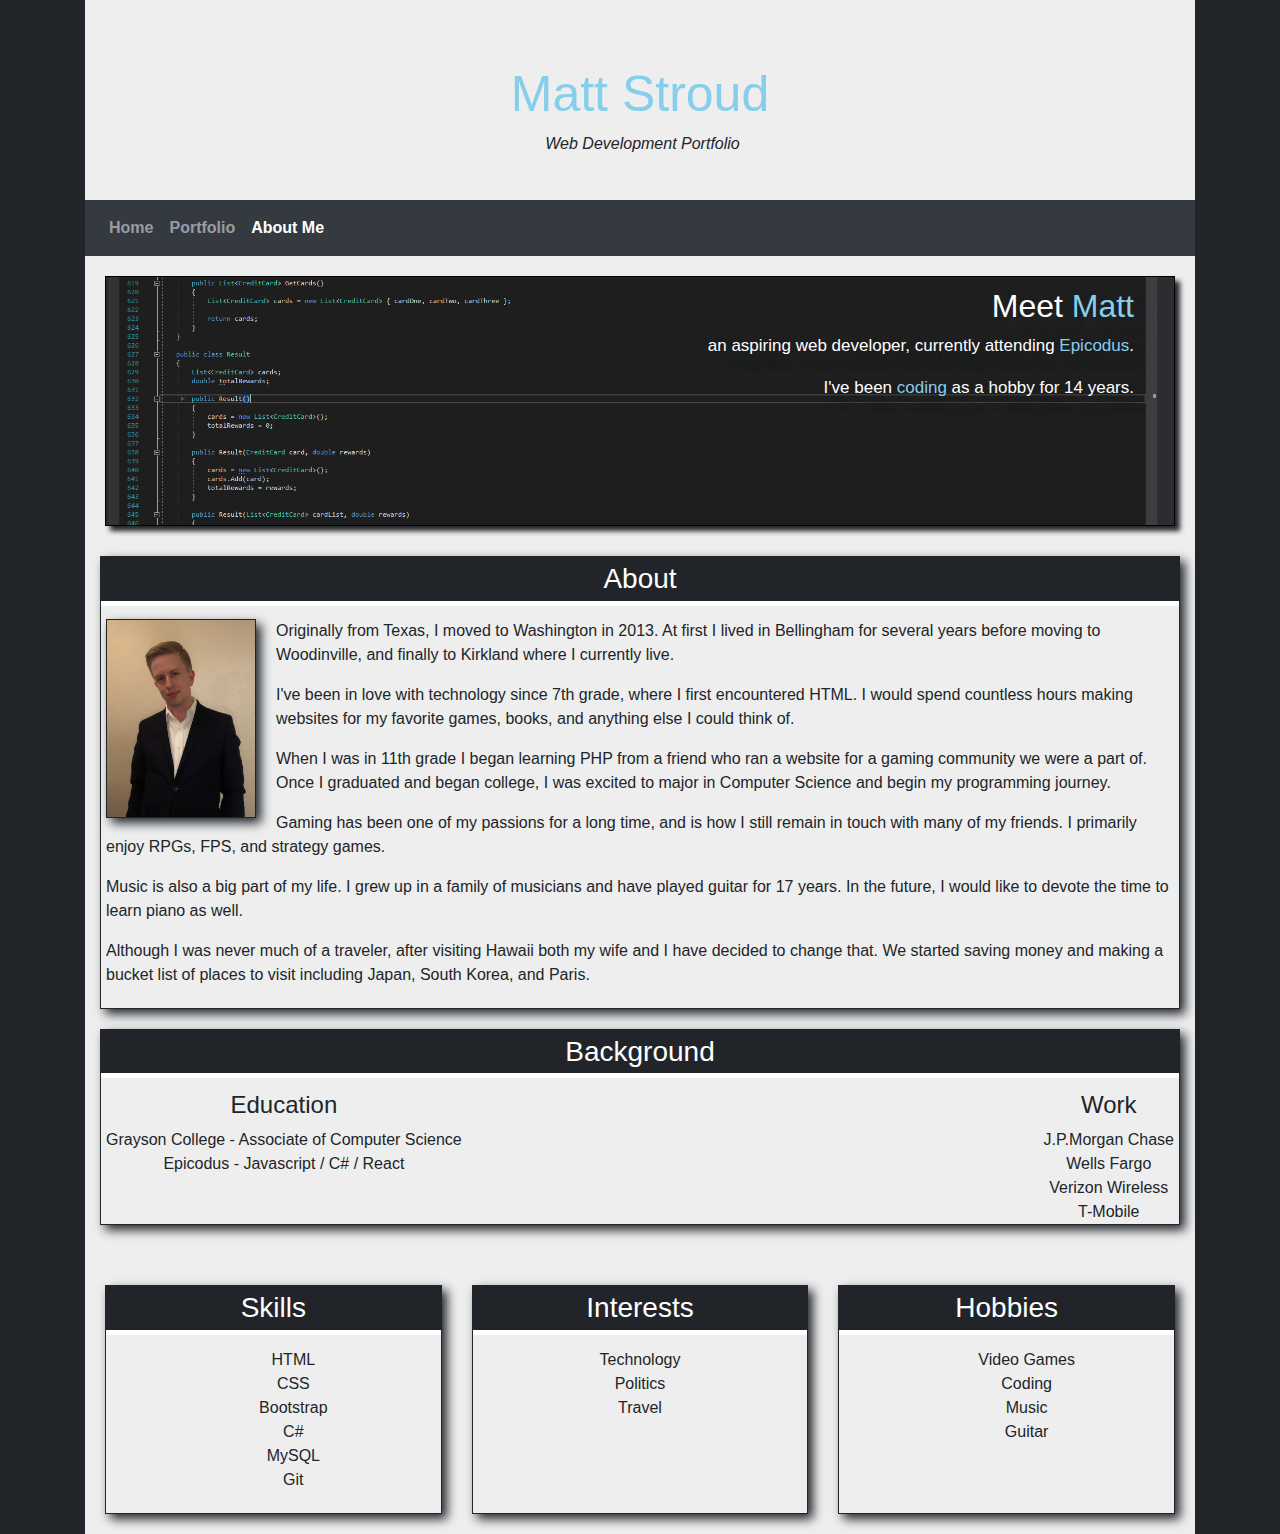
==== about.html @ e351958e "change about layout to include cols" ====
<!DOCTYPE html>
<html>
  <head>
    <link rel="stylesheet" href="https://stackpath.bootstrapcdn.com/bootstrap/4.4.1/css/bootstrap.min.css" 
    integrity="sha384-Vkoo8x4CGsO3+Hhxv8T/Q5PaXtkKtu6ug5TOeNV6gBiFeWPGFN9MuhOf23Q9Ifjh" crossorigin="anonymous">
    <script src="https://stackpath.bootstrapcdn.com/bootstrap/4.4.1/js/bootstrap.min.js" 
    integrity="sha384-wfSDF2E50Y2D1uUdj0O3uMBJnjuUD4Ih7YwaYd1iqfktj0Uod8GCExl3Og8ifwB6" crossorigin="anonymous"></script>
    <link rel="stylesheet" href="./css/styles.css" type="text/css">
    <title>Portfolio | Matt Stroud</title>
  </head>
  <body>

    <div class="container">
      <div class="jumbotron">
        <h1>Matt Stroud</h1>
        <p class="title-footer"><em>Web Development Portfolio</em></p>
      </div>

      <nav class="navbar navbar-expand navbar-dark bg-dark">
        <div class="collapse navbar-collapse" id="navbarNavAltMarkup">
          <div class="navbar-nav">
            <a class="nav-item nav-link" href="./">Home <span class="sr-only">(current)</span></a>
            <a class="nav-item nav-link" href="./portfolio.html">Portfolio</a>
            <a class="nav-item nav-link active" href="./about.html">About Me</a>
          </div>
        </div>
      </nav>

      <div class="content">
        
        <div class="well home-well img-code-about">
          <h2>Meet <span class="emphasis">Matt</span></h2>
          <p class="title-footer">an aspiring web developer, currently attending <span class="emphasis">Epicodus</span>.</p>
          <p>I've been <span class="emphasis">coding</span> as a hobby for 14 years.</p>
        </div>
      
        <div class="row">
          <div class="panel panel-info about-panel">
            <div class="panel-heading">
              <h3 class="panel-title">About</h3>
            </div>
            <div class="panel-body about-profile">
              <img src="./img/matt.jpg" class="img-profile" alt="Picture of Matt">
              <p>
                Originally from Texas, I moved to Washington in 2013.
                At first I lived in Bellingham for several years before moving to Woodinville, and finally to Kirkland where I currently live.
              </p>
              <p>
                I've been in love with technology since 7th grade, where I first encountered HTML.
                I would spend countless hours making websites for my favorite games, books, and anything else I could think of.
              </p>
              <p>
                When I was in 11th grade I began learning PHP from a friend who ran a website for a gaming community we were a part of.
                Once I graduated and began college, I was excited to major in Computer Science and begin my programming journey.
              </p>
              <p>
                Gaming has been one of my passions for a long time, and is how I still remain in touch with many of my friends.
                I primarily enjoy RPGs, FPS, and strategy games.
              </p>
              <p>
                Music is also a big part of my life. I grew up in a family of musicians and have played guitar for 17 years.
                In the future, I would like to devote the time to learn piano as well.
              </p>
              <p>
                Although I was never much of a traveler, after visiting Hawaii both my wife and I have decided to change that.
                We started saving money and making a bucket list of places to visit including Japan, South Korea, and Paris.
              </p>
            </div>
          </div>
        </div>

        <div class="row">
          <div class="panel panel-info about-panel">
            <div class="panel-heading">
              <h3 class="panel-title">Background</h3>
            </div>
            <div class="panel-body">
              <div style="float: left;">
                <h4>Education</h4>
                <ul>
                  <li>Grayson College - Associate of Computer Science</li>
                  <li>Epicodus - Javascript / C# / React</li>
                </ul>
              </div>
              <div style="float: right;">
                <h4>Work</h4>
                <ul>
                  <li>J.P.Morgan Chase</li>
                  <li>Wells Fargo</li>
                  <li>Verizon Wireless</li>
                  <li>T-Mobile</li>
                </ul>

              </div>
            </div>
          </div>
        </div>

        <div class="row about-row">
          <div class="col-md-4">
            <div class="panel panel-info">
              <div class="panel-heading">
                <h3 class="panel-title">Skills</h3>
              </div>
              <div class="panel-body">
                <ul>
                  <li>HTML</li>
                  <li>CSS</li>
                  <li>Bootstrap</li>
                  <li>C#</li>
                  <li>MySQL</li>
                  <li>Git</li>
                </ul>
              </div>
            </div>
          </div>


          <div class="col-md-4">
            <div class="panel panel-info">
              <div class="panel-heading">
                <h3 class="panel-title">Interests</h3>
              </div>
              <div class="panel-body">
                  <li>Technology</li>
                  <li>Politics</li>
                  <li>Travel</li>
                </ul>
              </div>
            </div>
          </div>
  

          <div class="col-md-4">
            <div class="panel panel-info">
              <div class="panel-heading">
                <h3 class="panel-title">Hobbies</h3>
              </div>
              <div class="panel-body">
                <ul>
                  <li>Video Games</li>
                  <li>Coding</li>
                  <li>Music</li>
                  <li>Guitar</li>
                </ul>
              </div>
            </div>
          </div>
        </div>

      </div>
    </div>

  </body>
</html>
---- css/styles.css ----
body {
  background-color: #212529;
}

.jumbotron {
  text-align: center;
  margin-bottom: 0;
  background-color: #EEEEEE;
  height: 200px;
  border-radius: 0;
}

.jumbotron h1{
  font-size: 50px;
  color: skyblue;
}
.navbar {
  margin-top: 0;
  margin-bottom: 0px;
}

.well {
  background-color: white;
  box-shadow: 5px 5px 5px #212529;
  padding: 10px;
  width: 100%;
}

.navbar {
  font-weight: bold;
}

.home-well {
  content: "";
  clear: both;
  display: table;
  margin-bottom: 20px;
}

.about-profile {
  text-align: left;
}

.content {
  padding: 20px;
  background-color:#EEEEEE;

}

.title-footer {
  text-indent: 5px;
}

.about-panel {
  width: 100%;
  margin: 10px;
  text-align: center;
}

.about-panel ul, li{
  list-style-position:inside;
  margin:0;
  padding:0;
  list-style-type: none;
}

.project-row {
  text-align: center;
  margin-top: 50px;
}

.about-row {
  text-align: center;
  margin-top: 50px;
}

.panel-title{
  background-color: #212529;
  color: white;
  border-bottom: solid;
  border-width: 5px;
  border-color: white;
  padding: 5px;
}

.panel-body {
  padding: 5px;
}
.panel {
  border-style: solid;
  border-width: 1px;
  border-color: bg-dark;
  height: 100%;
  box-shadow: 5px 5px 10px #212529;
}

.img-thumb {
  width: 90%;
  text-decoration: none;
  border-style: solid;
  box-shadow: 5px 5px 10px #212529;
  border-width: 1px;
  border-color: bg-dark;
  margin-bottom: 5px;
}

.img-code-index {
  overflow: hidden;

  width: 100%;
  background-image: url(../img/img_code.png);
  height: 250px;
  border: black;
  border-width: 1px;
  border-style: solid;
  
  background-position: center;
  background-size: cover;
  text-align: right;
}

.img-code-index h2 {
  color: white;
  text-shadow: 10px 10px 10px #212529;
  padding-right: 30px;
}

.img-code-index p {
  color: white;
  text-shadow: 10px 10px 10px #212529;
  padding-right: 30px;
  font-size: 17px;
}

.img-code-portfolio {
  overflow: hidden;

  width: 100%;
  background-image: url(../img/img_vscode.png);
  height: 250px;
  border: black;
  border-width: 1px;
  border-style: solid;
  
  background-position: center;
  background-size: cover;
  text-align: right;
}

.img-code-portfolio h2 {
  color: white;
  text-shadow: 10px 10px 10px #212529;
  padding-right: 30px;
}

.img-code-portfolio p {
  color: white;
  text-shadow: 10px 10px 10px #212529;
  padding-right: 30px;
  font-size: 17px;
}

.img-code-about {
  overflow: hidden;

  width: 100%;
  background-image: url(../img/img_code2.png);
  height: 250px;
  border: black;
  border-width: 1px;
  border-style: solid;
  
  background-position: center;
  background-size: cover;
  text-align: right;
}

.img-code-about h2 {
  color: white;
  text-shadow: 10px 10px 10px #212529;
  padding-right: 30px;
}

.img-code-about p {
  color: white;
  text-shadow: 10px 10px 10px #212529;
  padding-right: 30px;
  font-size: 17px;
}

.img-profile {
  width: 150px;
  float: left;
  text-decoration: none;
  border-style: solid;
  box-shadow: 5px 5px 10px #212529;
  border-width: 1px;
  border-color: bg-dark;
  margin-bottom: 5px;
  margin-right: 20px;
}

a.view-live-link  {
  text-decoration: none;
  color: #212529;
}

a.view-live-link:hover {
  text-decoration: none;
  color: skyblue;
}

a, a:focus, a:active, a:visited, a:hover img {
  color: #212529;
  text-decoration: none;
}

.home-portfolio {
  text-align: center;
  background: #212529;
  color: white;
}

.emphasis {
  color: skyblue;
}

.tech-list {
  text-align: left;
}

.tech-list li {
  list-style-type: decimal;
}

a.portfolio-link  {
  text-decoration: none;
  color: white;
}

a.portfolio-link:hover {
  text-decoration: none;
  color: skyblue;
}
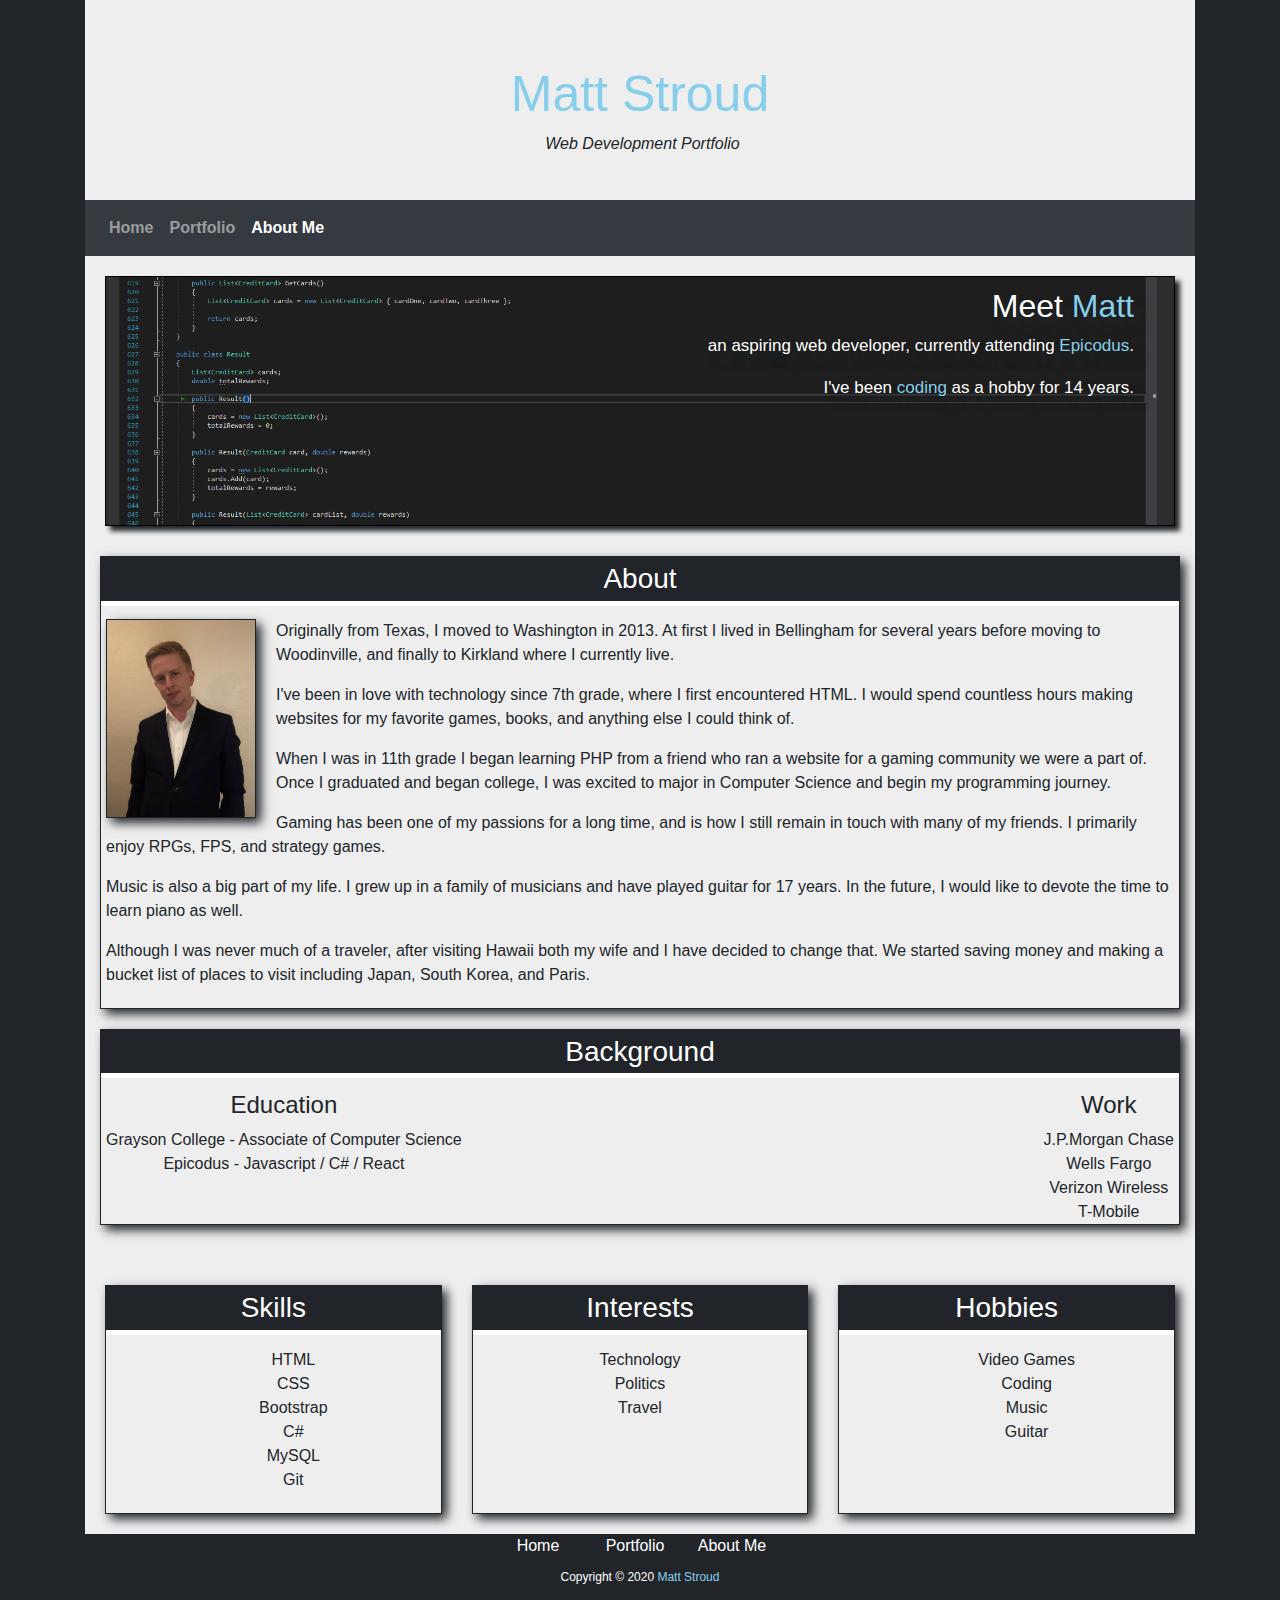
==== commit 24e84711: "add footer all pages" ====
--- a/about.html
+++ b/about.html
@@ -149,6 +149,31 @@
         </div>
 
       </div>
+
+      <div class="footer">
+        <div class="footer-nav">
+          <ul class="footer-nav">
+            <li>
+              <a href="./" class="footer-link">
+                Home
+              </a>
+            </li>
+            <li>
+              <a href="./portfolio.html" class="footer-link">
+                Portfolio
+              </a>
+            </li>
+            <li>
+              <a href="./about.html" class="footer-link">
+                About Me
+              </a>
+            </li>
+          </ul>
+        </div>
+        <div class="copyright">
+          <p>Copyright © 2020 <span class="emphasis">Matt Stroud</span></p>
+        </div>
+      </div>     
     </div>
 
   </body>
--- a/css/styles.css
+++ b/css/styles.css
@@ -241,4 +241,47 @@
 a.portfolio-link:hover {
   text-decoration: none;
   color: skyblue;
+}
+
+.footer {
+  text-align: center;
+  width: 100%;
+  background-color: #212529;
+  color: white;
+  display: block;
+}
+
+.copyright {
+  margin-top: 10px;
+  font-size: 12px;
+}
+
+.footer ul{
+  width: 25%;
+  columns: 3;
+  list-style-position:inside;
+  margin:0;
+  padding:0;
+  list-style-type: none;
+  display: inline-block;
+}
+
+.footer-nav {
+  margin-right: 10px;
+}
+.footer-nav ul, li {
+  list-style-position:inside;
+  margin:0;
+  padding:0;
+  list-style-type: none;
+}
+
+a.footer-link  {
+  text-decoration: none;
+  color: white;
+}
+
+a.footer-link:hover {
+  text-decoration: none;
+  color: skyblue;
 }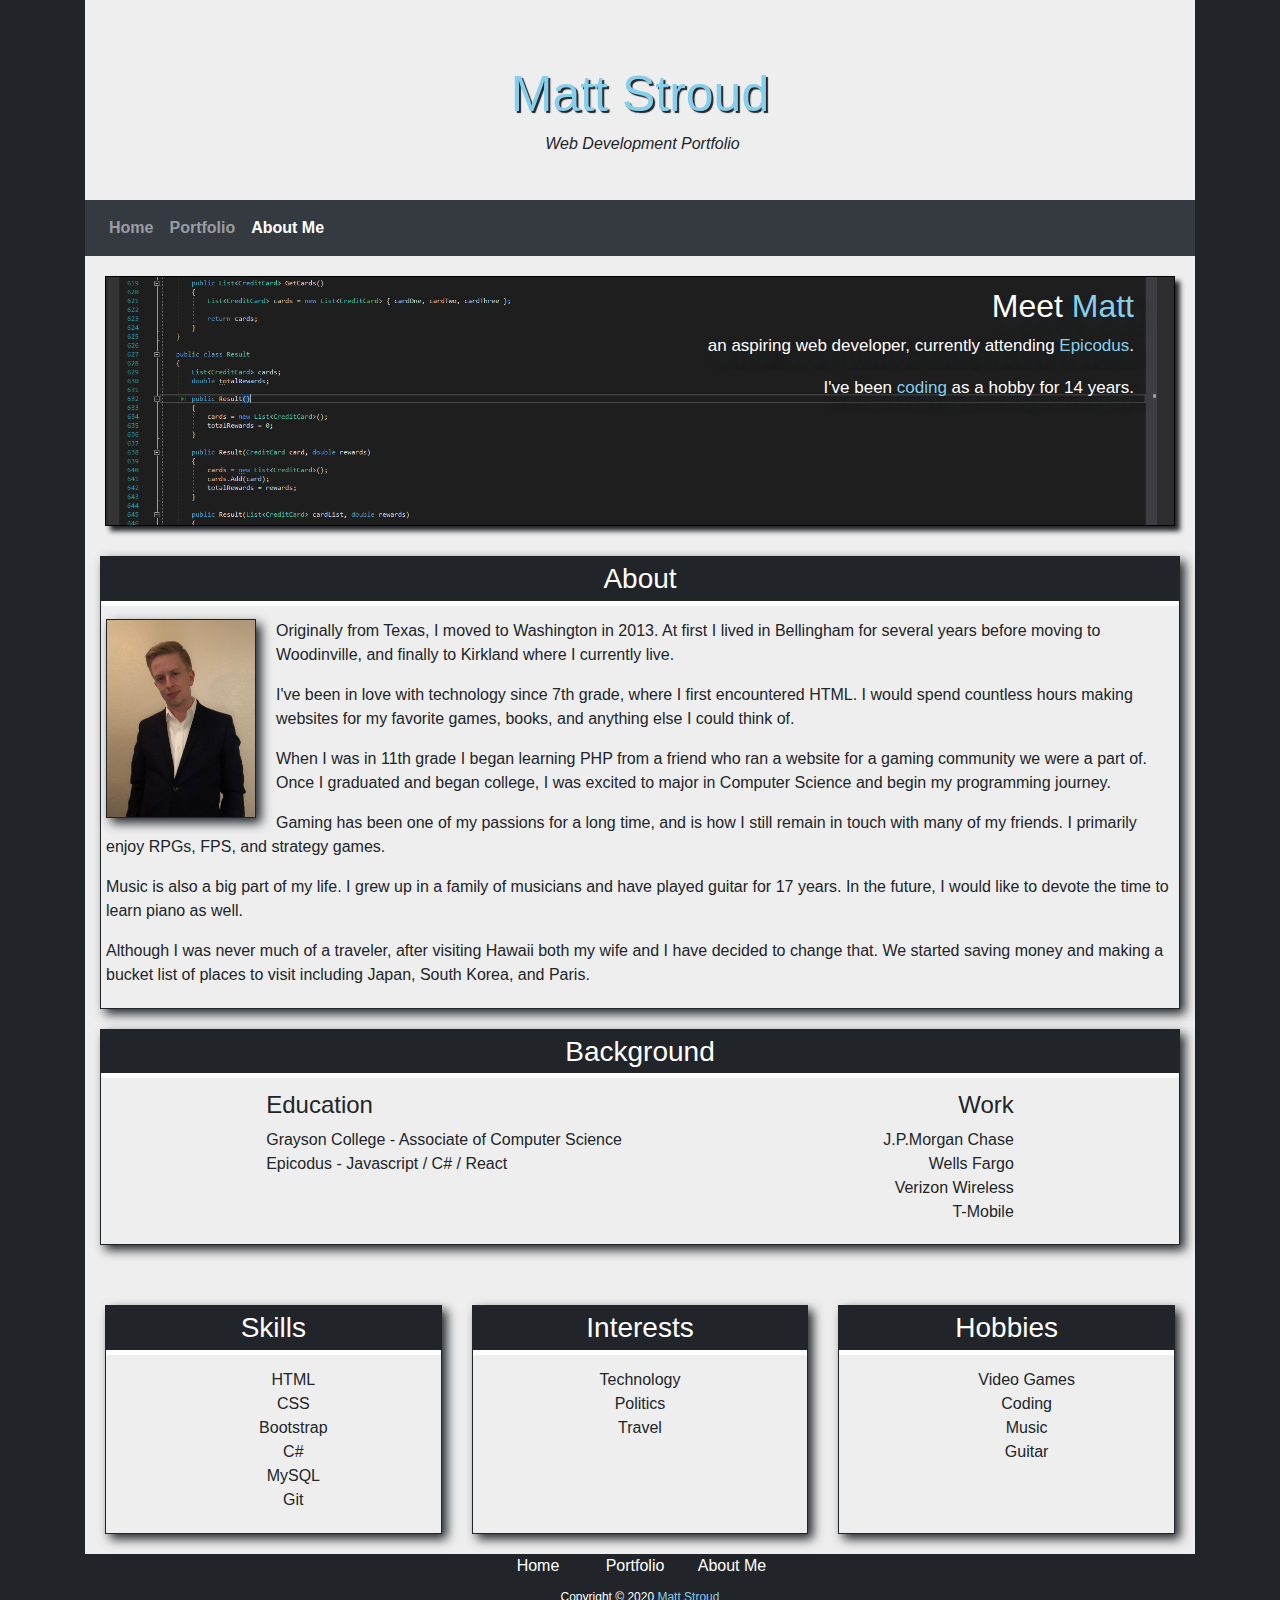
==== commit fed6b109: "update education and work sections" ====
--- a/about.html
+++ b/about.html
@@ -75,14 +75,14 @@
               <h3 class="panel-title">Background</h3>
             </div>
             <div class="panel-body">
-              <div style="float: left;">
+              <div class="education">
                 <h4>Education</h4>
                 <ul>
                   <li>Grayson College - Associate of Computer Science</li>
                   <li>Epicodus - Javascript / C# / React</li>
                 </ul>
               </div>
-              <div style="float: right;">
+              <div class="work">
                 <h4>Work</h4>
                 <ul>
                   <li>J.P.Morgan Chase</li>
--- a/css/styles.css
+++ b/css/styles.css
@@ -12,6 +12,7 @@
 
 .jumbotron h1{
   font-size: 50px;
+  text-shadow: 2px 2px 1px #212529;
   color: skyblue;
 }
 .navbar {
@@ -284,4 +285,20 @@
 a.footer-link:hover {
   text-decoration: none;
   color: skyblue;
+}
+
+.education {
+  width: 50%;
+  float: left;
+  text-align: left;
+  padding-left: 15%;
+  padding-bottom: 20px;
+}
+
+.work {
+  width: 50%;
+  float: right;
+  text-align: right;
+  padding-right: 15%;
+  padding-bottom: 20px;
 }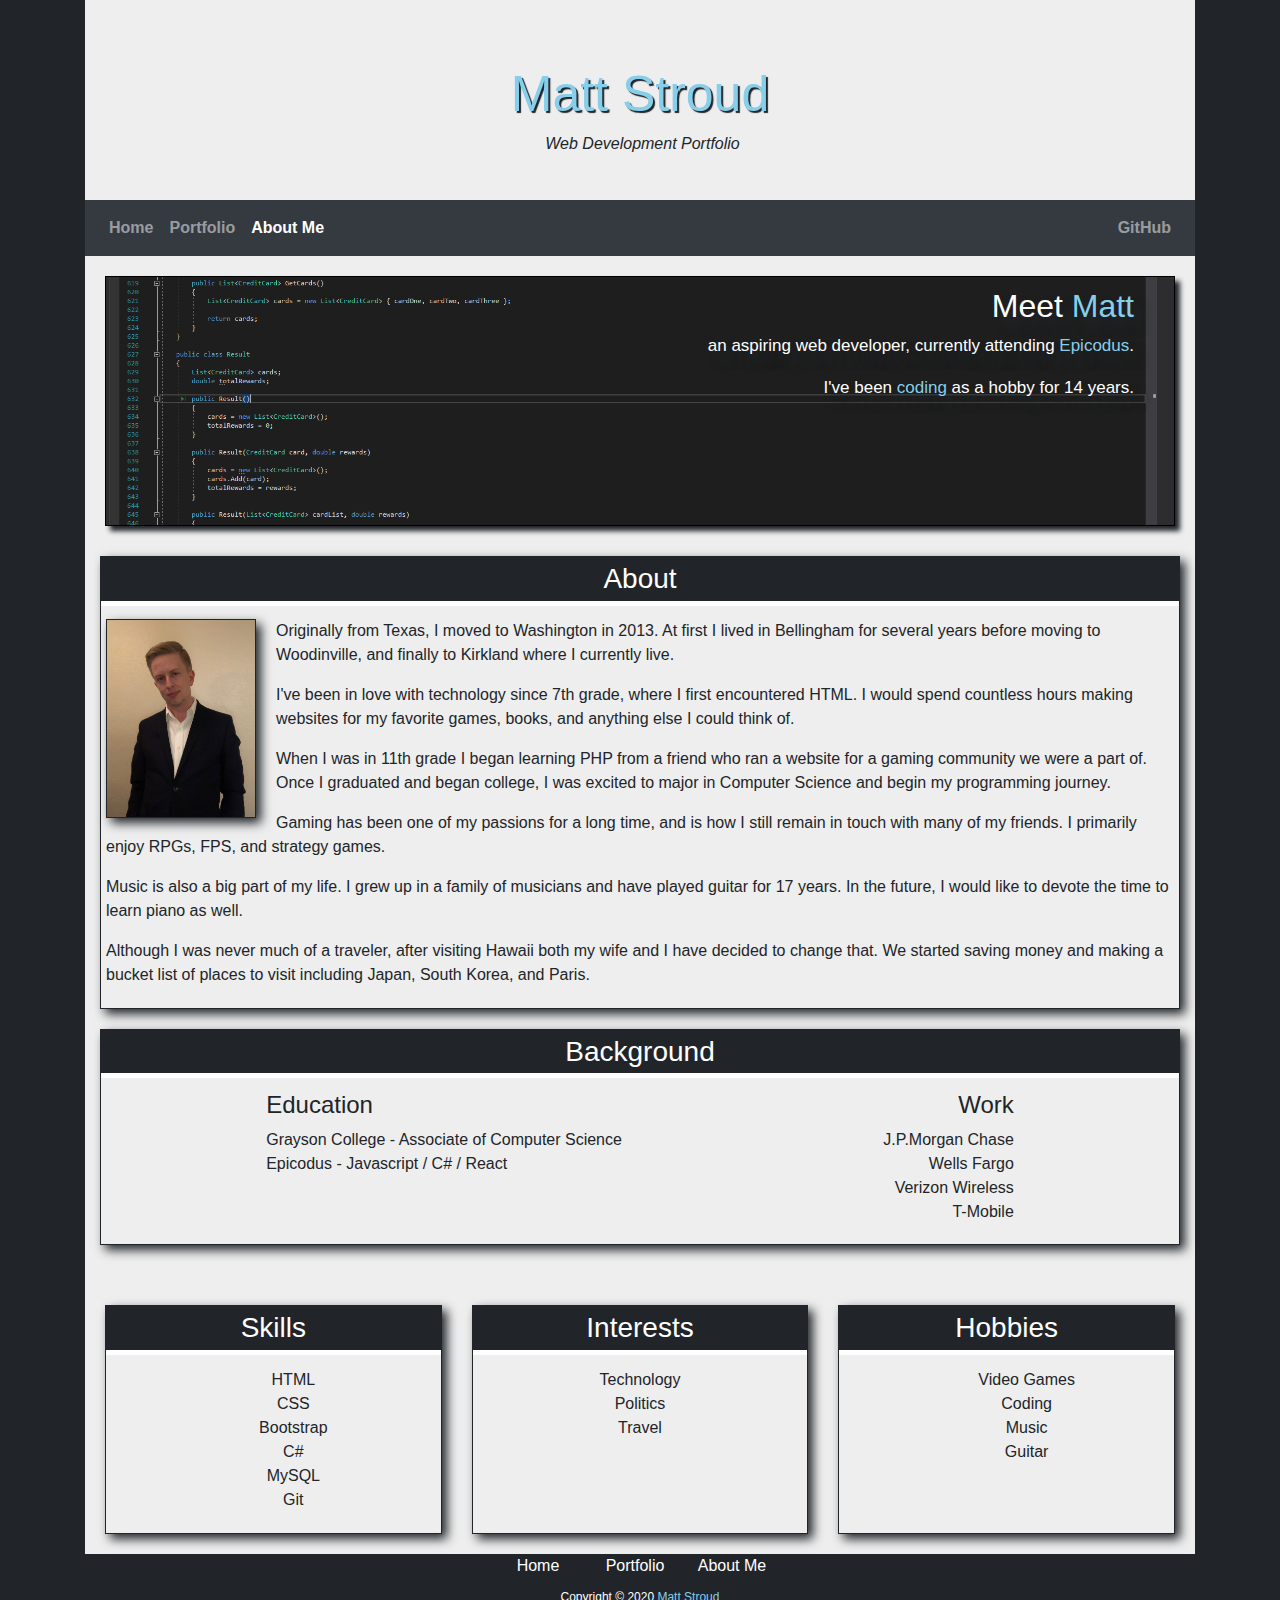
==== commit e06fb091: "add github link, aligned right" ====
--- a/about.html
+++ b/about.html
@@ -22,6 +22,9 @@
             <a class="nav-item nav-link" href="./">Home <span class="sr-only">(current)</span></a>
             <a class="nav-item nav-link" href="./portfolio.html">Portfolio</a>
             <a class="nav-item nav-link active" href="./about.html">About Me</a>
+          </div>
+          <div class="navbar-nav ml-auto">
+            <a class="nav-item nav-link ml-auto" href="https://github.com/mlstroud">GitHub</a>
           </div>
         </div>
       </nav>
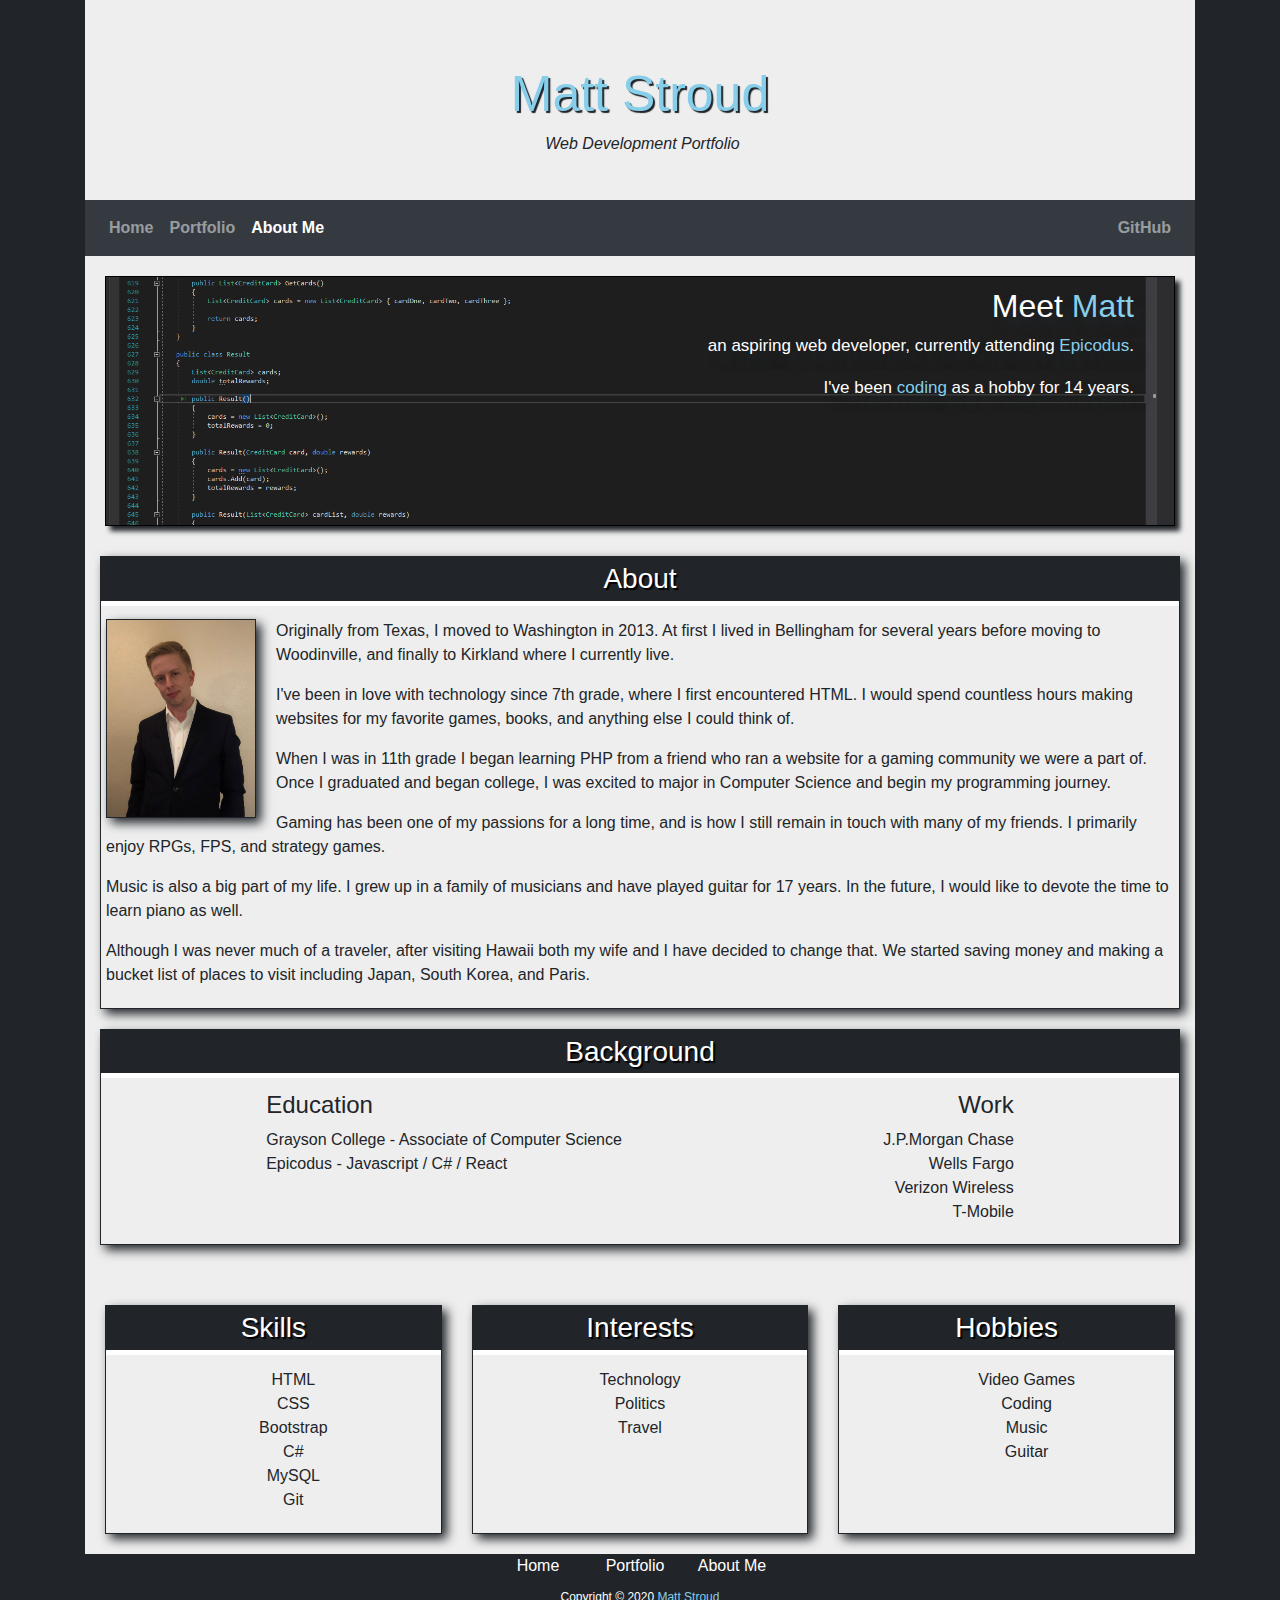
==== commit 9acd8af5: "fix minor indentations" ====
--- a/about.html
+++ b/about.html
@@ -30,7 +30,6 @@
       </nav>
 
       <div class="content">
-        
         <div class="well home-well img-code-about">
           <h2>Meet <span class="emphasis">Matt</span></h2>
           <p class="title-footer">an aspiring web developer, currently attending <span class="emphasis">Epicodus</span>.</p>
@@ -93,7 +92,6 @@
                   <li>Verizon Wireless</li>
                   <li>T-Mobile</li>
                 </ul>
-
               </div>
             </div>
           </div>
@@ -118,7 +116,6 @@
             </div>
           </div>
 
-
           <div class="col-md-4">
             <div class="panel panel-info">
               <div class="panel-heading">
@@ -133,7 +130,6 @@
             </div>
           </div>
   
-
           <div class="col-md-4">
             <div class="panel panel-info">
               <div class="panel-heading">
@@ -150,7 +146,6 @@
             </div>
           </div>
         </div>
-
       </div>
 
       <div class="footer">
--- a/css/styles.css
+++ b/css/styles.css
@@ -38,6 +38,10 @@
   margin-bottom: 20px;
 }
 
+.home-portfolio h2 {
+  text-shadow: 2px 2px 1px black;
+}
+
 .about-profile {
   text-align: left;
 }
@@ -82,6 +86,7 @@
   border-width: 5px;
   border-color: white;
   padding: 5px;
+  text-shadow: 2px 2px 1px black;
 }
 
 .panel-body {
@@ -107,14 +112,12 @@
 
 .img-code-index {
   overflow: hidden;
-
   width: 100%;
   background-image: url(../img/img_code.png);
   height: 250px;
   border: black;
   border-width: 1px;
-  border-style: solid;
-  
+  border-style: solid; 
   background-position: center;
   background-size: cover;
   text-align: right;
@@ -135,14 +138,12 @@
 
 .img-code-portfolio {
   overflow: hidden;
-
   width: 100%;
   background-image: url(../img/img_vscode.png);
   height: 250px;
   border: black;
   border-width: 1px;
-  border-style: solid;
-  
+  border-style: solid; 
   background-position: center;
   background-size: cover;
   text-align: right;
@@ -163,14 +164,12 @@
 
 .img-code-about {
   overflow: hidden;
-
   width: 100%;
   background-image: url(../img/img_code2.png);
   height: 250px;
   border: black;
   border-width: 1px;
   border-style: solid;
-  
   background-position: center;
   background-size: cover;
   text-align: right;
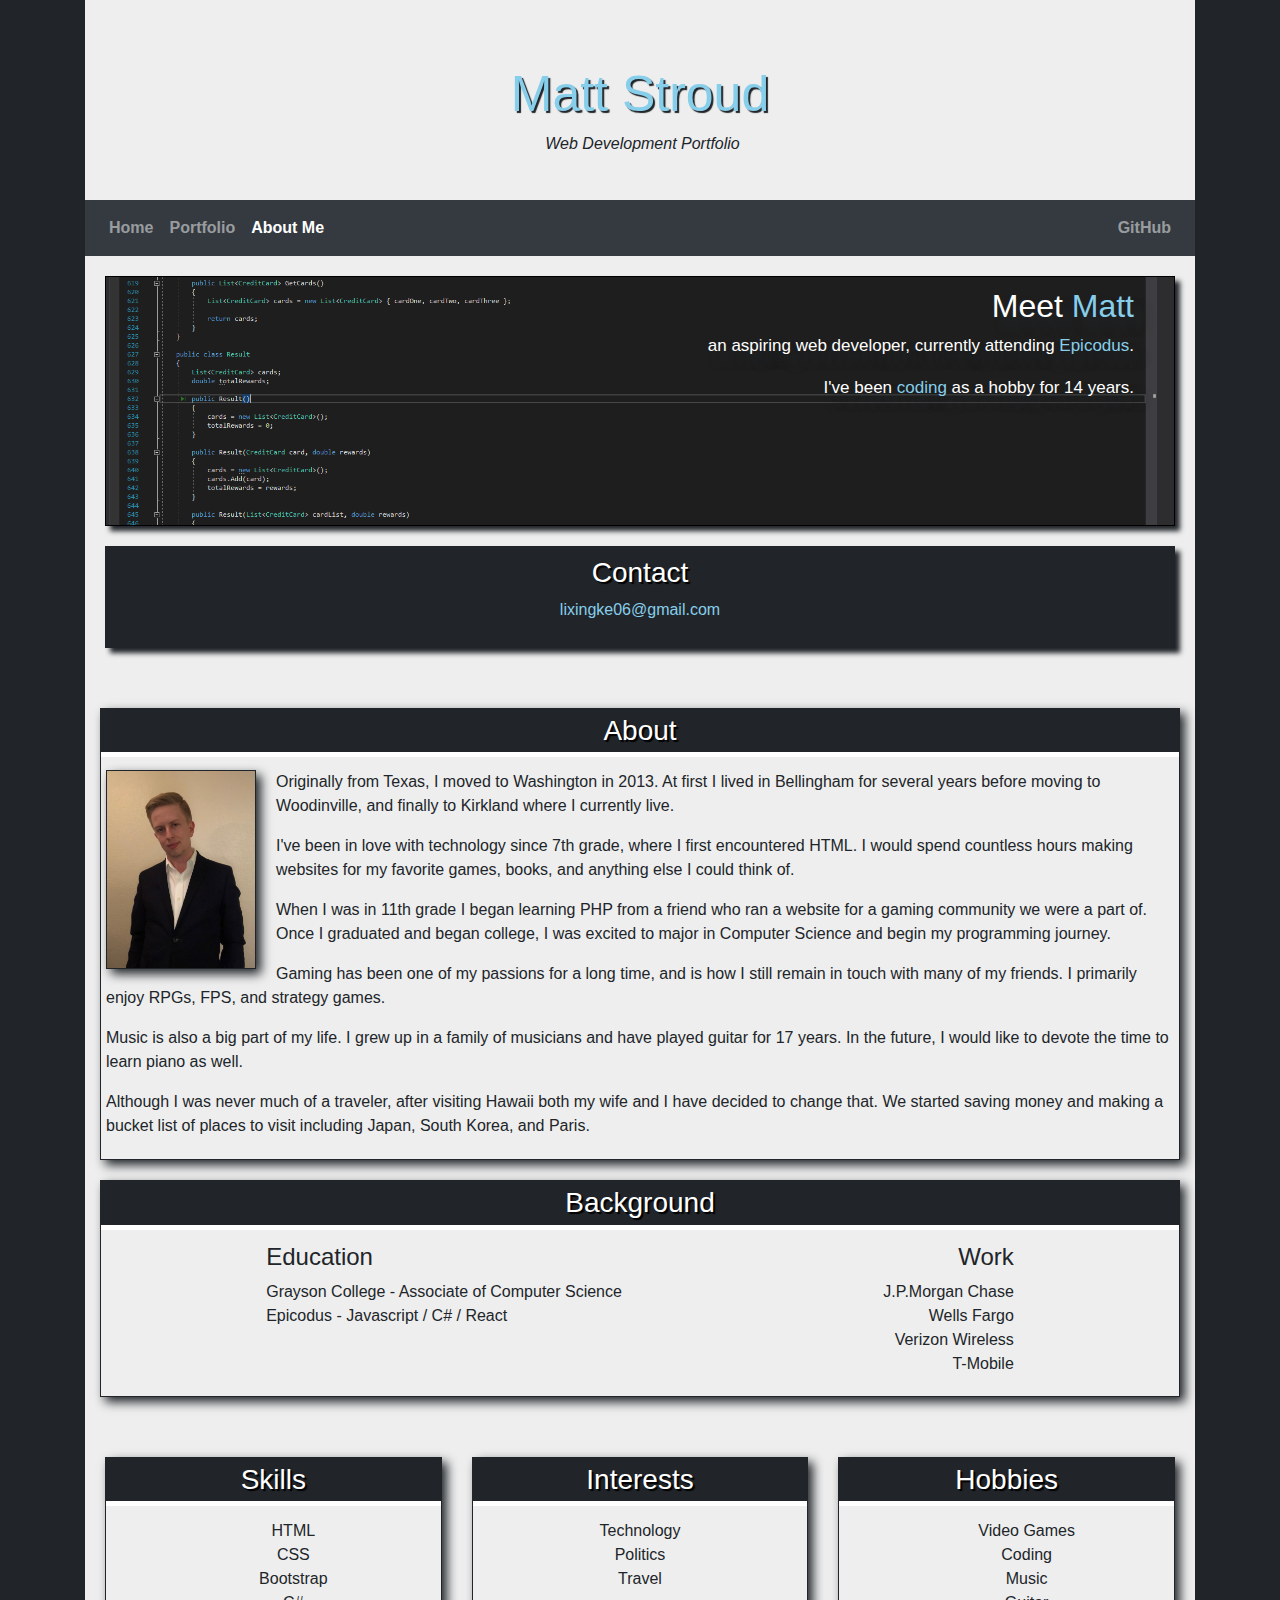
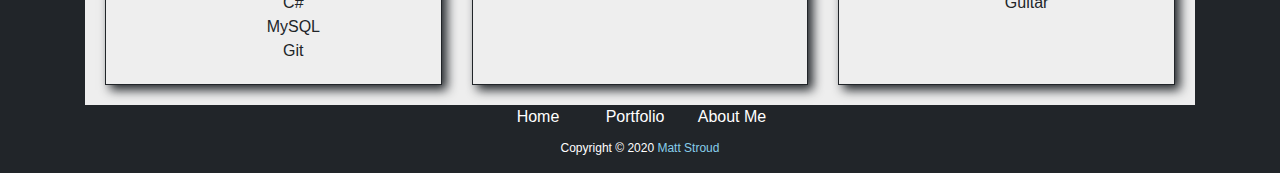
==== commit 7de1d304: "add contact info" ====
--- a/about.html
+++ b/about.html
@@ -34,6 +34,13 @@
           <h2>Meet <span class="emphasis">Matt</span></h2>
           <p class="title-footer">an aspiring web developer, currently attending <span class="emphasis">Epicodus</span>.</p>
           <p>I've been <span class="emphasis">coding</span> as a hobby for 14 years.</p>
+        </div>
+
+        <div class="well contact-well">
+          <h3>Contact</h3>
+          <a href="mailto:lixingke06@gmail.com">
+            <p>lixingke06@gmail.com</p>
+          </a>
         </div>
       
         <div class="row">
--- a/css/styles.css
+++ b/css/styles.css
@@ -36,6 +36,41 @@
   clear: both;
   display: table;
   margin-bottom: 20px;
+}
+
+.contact-well {
+  text-align: center;
+  background: #212529;
+  color: white;
+  margin-bottom: 50px;
+}
+
+.contact-well h3{
+  text-shadow: 2px 2px 1px black;
+}
+
+a[href^="mailto"] {
+  text-decoration: none;
+  color: skyblue;
+}
+a[href^="mailto"]:visited {
+  text-decoration: none;
+  color: skyblue;
+}
+
+a[href^="mailto"]:focus {
+  text-decoration: none;
+  color: skyblue;
+}
+
+a[href^="mailto"]:active {
+  text-decoration: none;
+  color: skyblue;
+}
+
+a[href^="mailto"]:hover {
+  text-decoration: none;
+  color: skyblue;
 }
 
 .home-portfolio h2 {
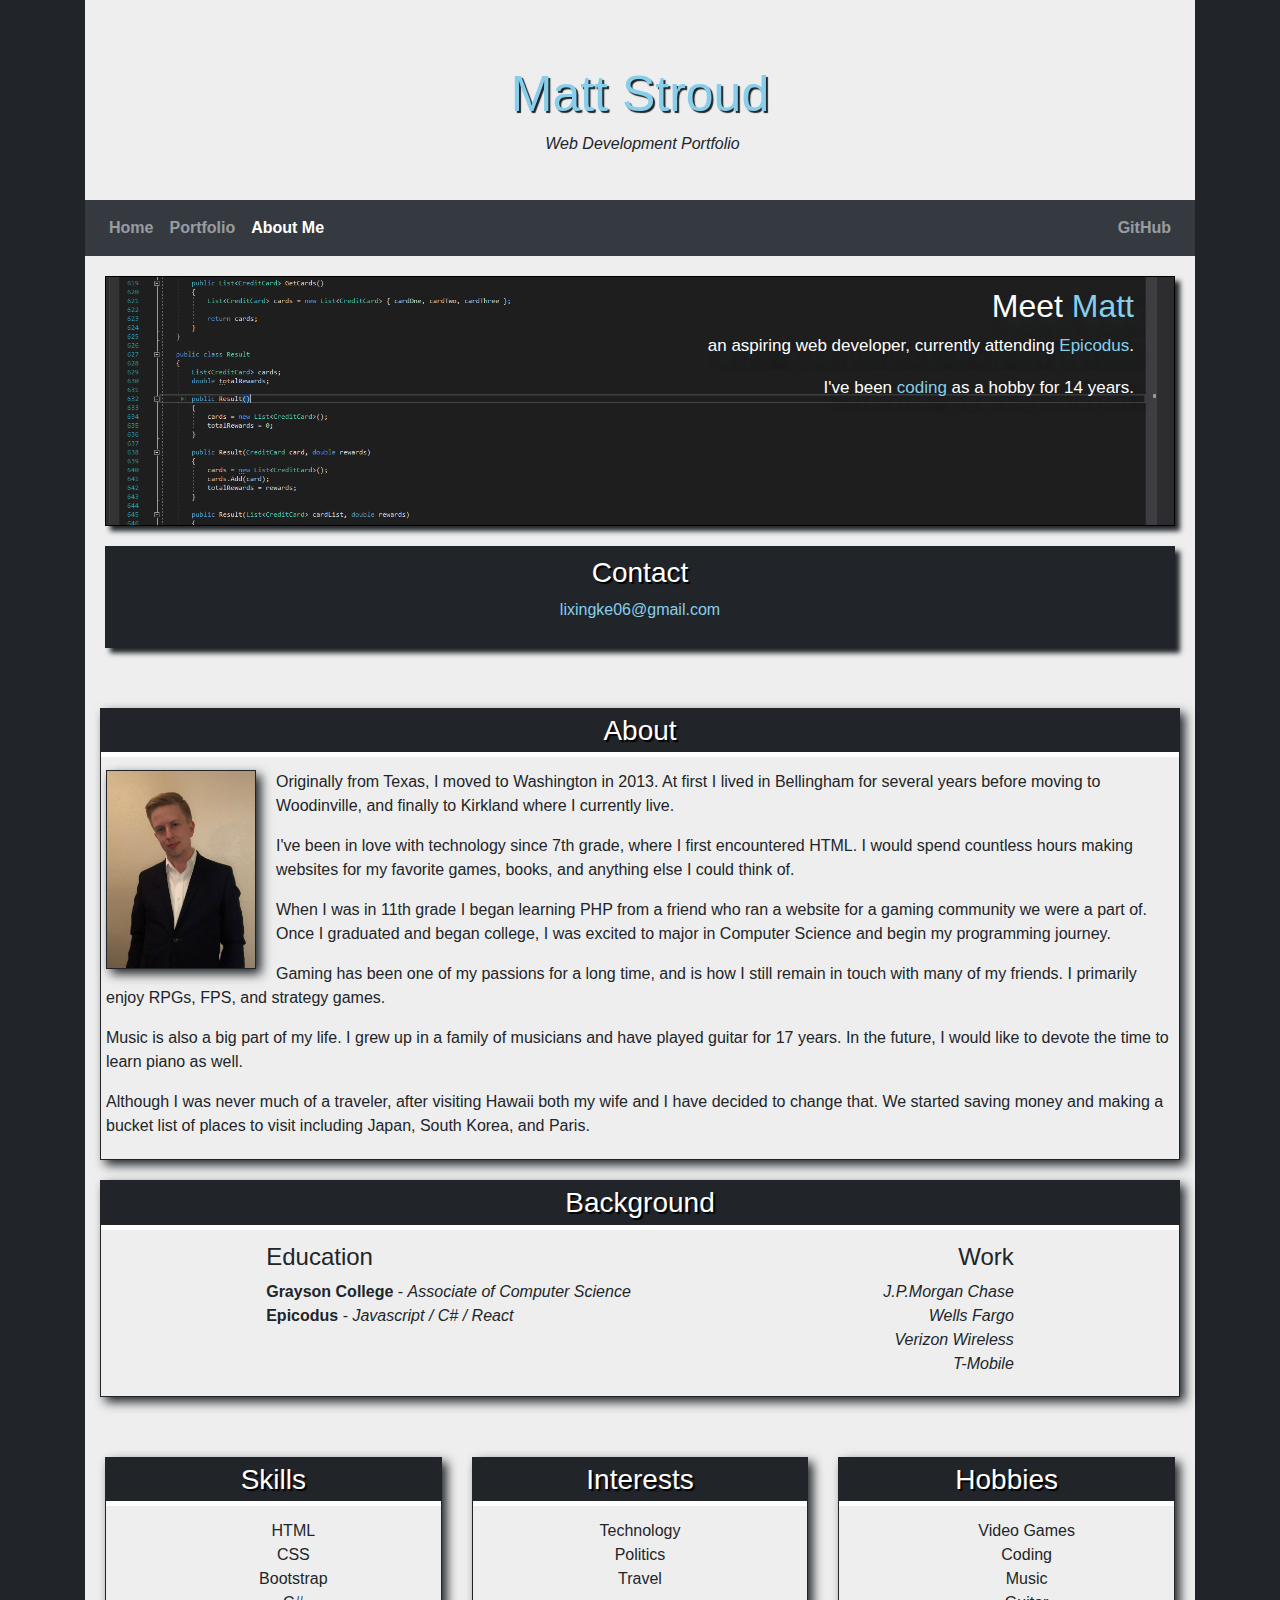
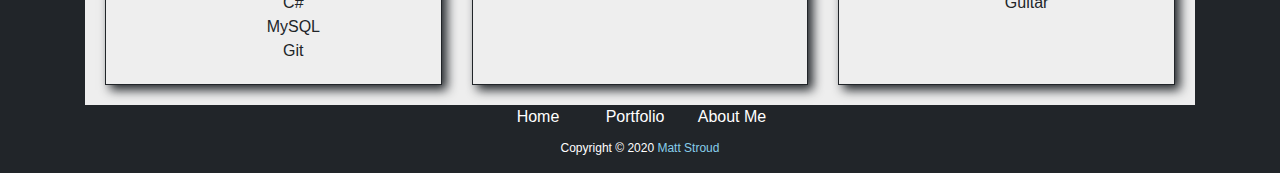
==== commit 133bf608: "fix styling in background" ====
--- a/about.html
+++ b/about.html
@@ -87,17 +87,17 @@
               <div class="education">
                 <h4>Education</h4>
                 <ul>
-                  <li>Grayson College - Associate of Computer Science</li>
-                  <li>Epicodus - Javascript / C# / React</li>
+                  <li><strong>Grayson College</strong> - <em>Associate of Computer Science</em></li>
+                  <li><strong>Epicodus</strong> - <em>Javascript / C# / React</em></li>
                 </ul>
               </div>
               <div class="work">
                 <h4>Work</h4>
                 <ul>
-                  <li>J.P.Morgan Chase</li>
-                  <li>Wells Fargo</li>
-                  <li>Verizon Wireless</li>
-                  <li>T-Mobile</li>
+                  <li><em>J.P.Morgan Chase</em></li>
+                  <li><em>Wells Fargo</em></li>
+                  <li><em>Verizon Wireless</em></li>
+                  <li><em>T-Mobile</em></li>
                 </ul>
               </div>
             </div>
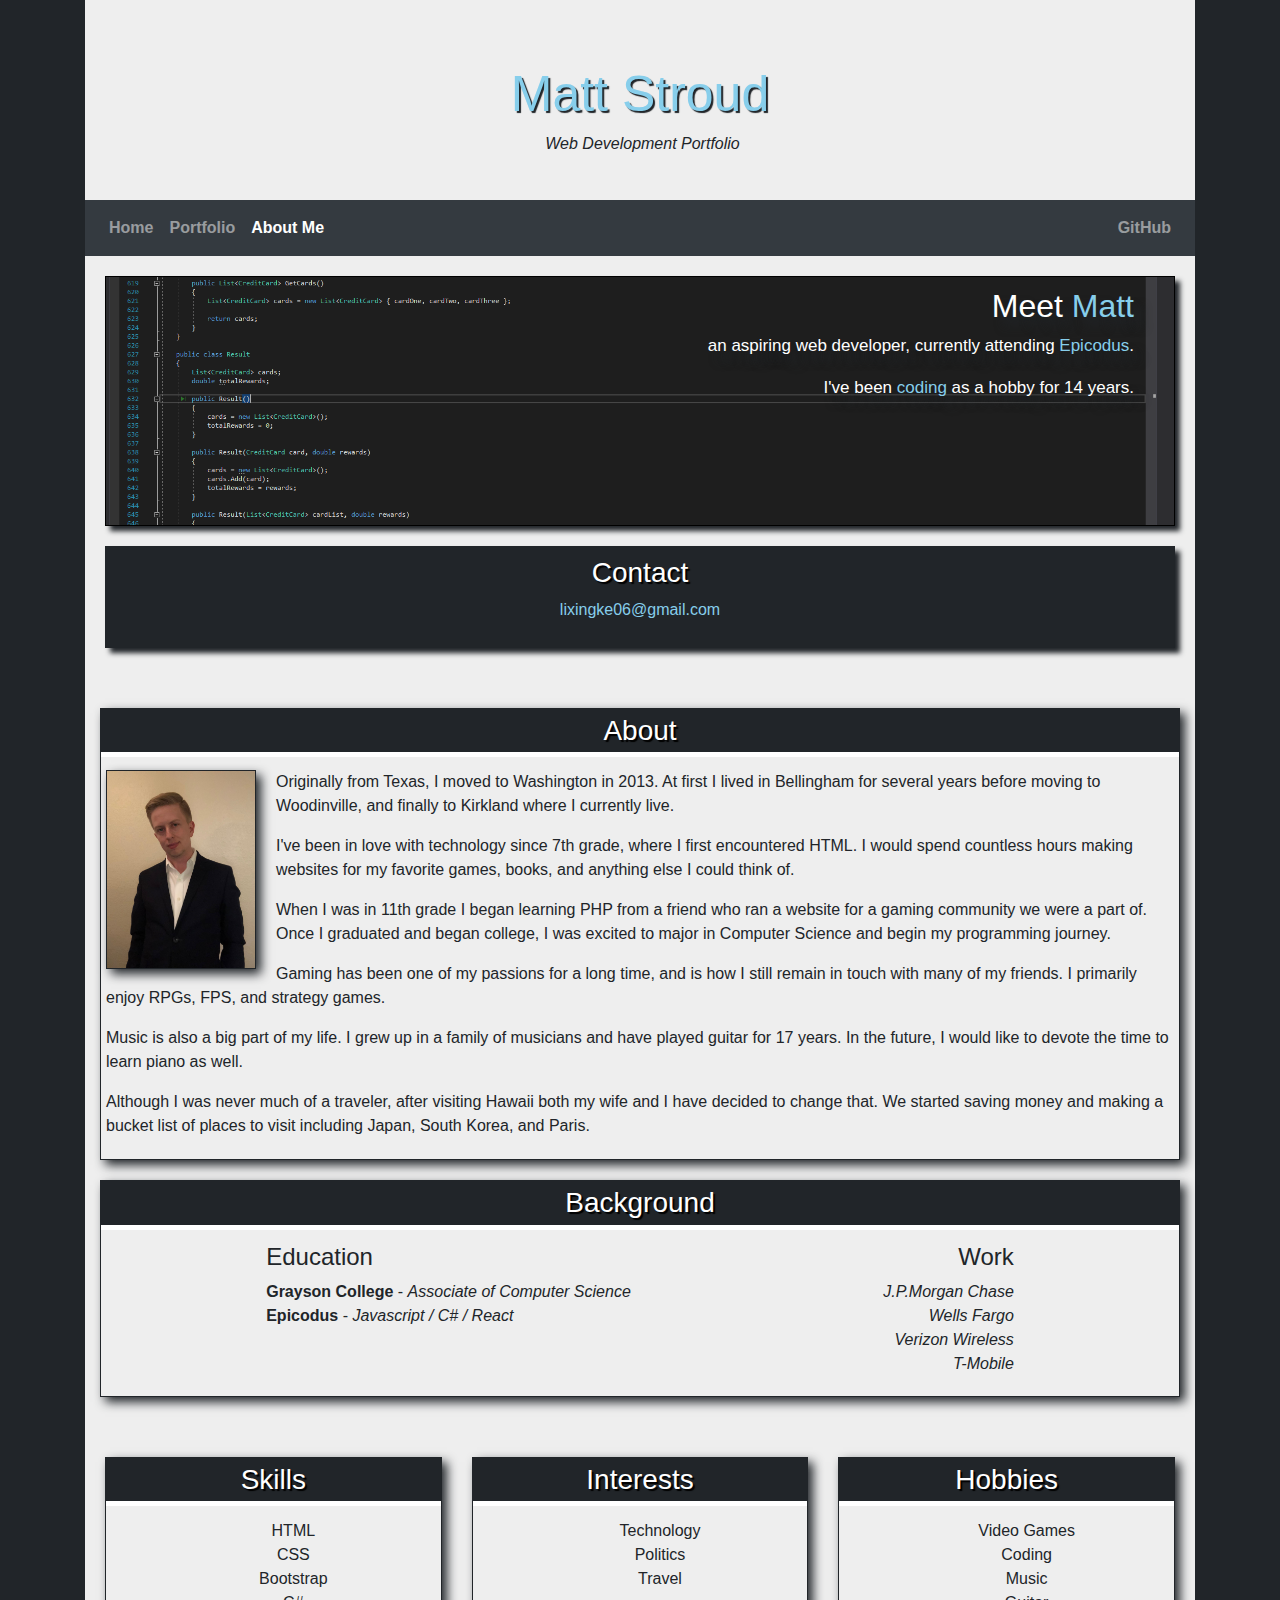
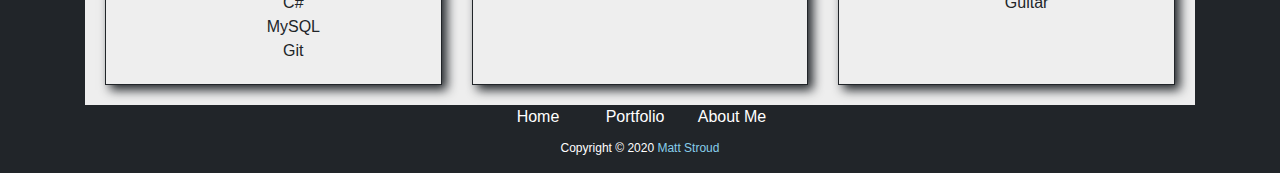
==== commit 84f83583: "fix UL in about.html and correct link in readme" ====
--- a/about.html
+++ b/about.html
@@ -129,6 +129,7 @@
                 <h3 class="panel-title">Interests</h3>
               </div>
               <div class="panel-body">
+                <ul>
                   <li>Technology</li>
                   <li>Politics</li>
                   <li>Travel</li>
